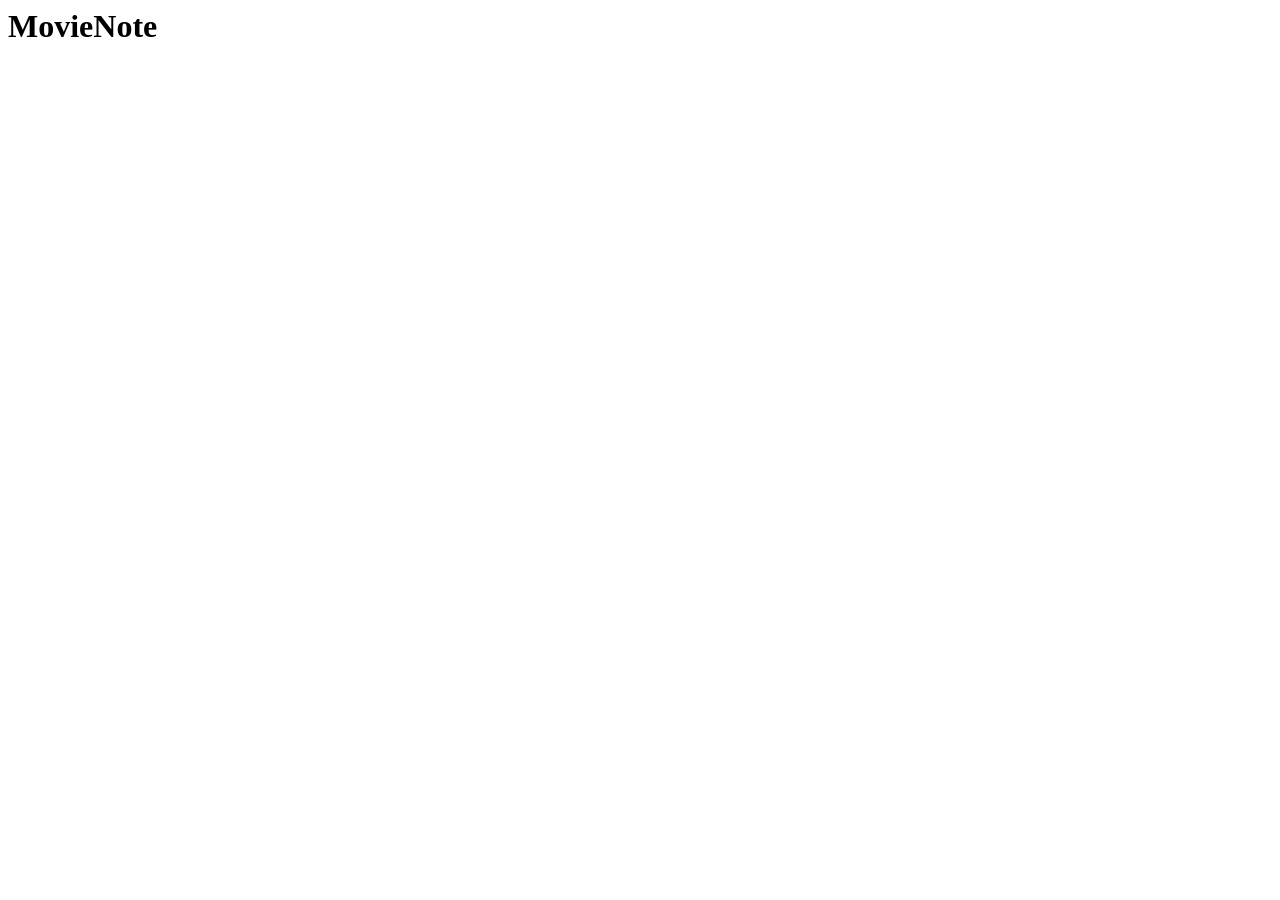
==== project/index.html @ 64e67f9e "test commit" ====
<html lang="en">
<head>
    <meta charset="UTF-8">
    <meta name="viewport" content="width=device-width, initial-scale=1.0">
    <title>MovieNote</title>
</head>
<body>
    <h1>MovieNote</h1>
    
</body>
</html>
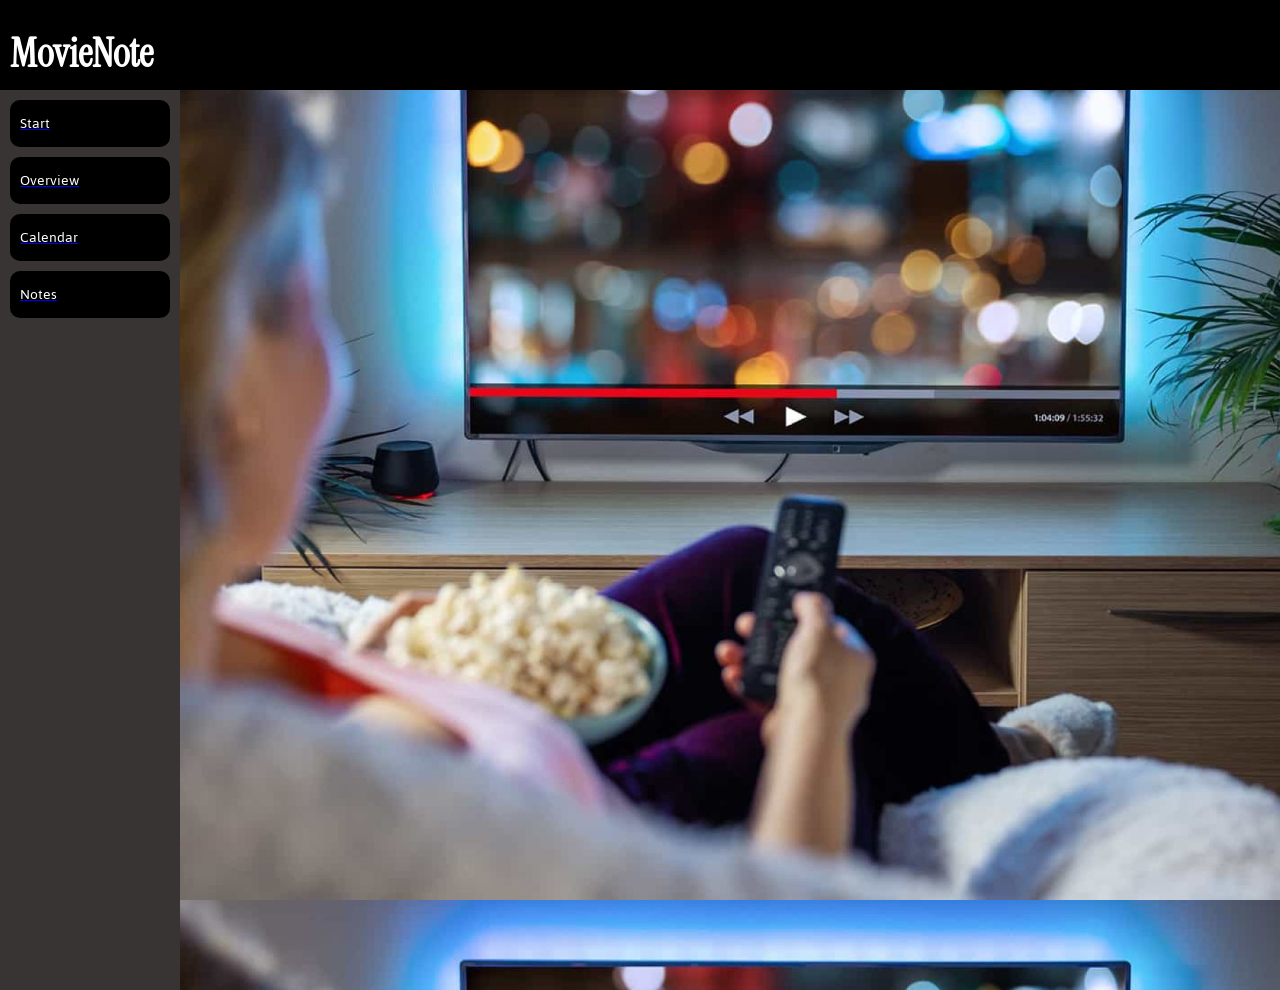
==== commit 692279ac: "Added basic navigation" ====
--- a/project/index.html
+++ b/project/index.html
@@ -3,9 +3,20 @@
     <meta charset="UTF-8">
     <meta name="viewport" content="width=device-width, initial-scale=1.0">
     <title>MovieNote</title>
+    <link rel="stylesheet" href="style.css">
 </head>
-<body>
-    <h1>MovieNote</h1>
+<body id="indexBody">
+    <div id="header">
+        <h1>MovieNote</h1>
+    </div>
     
+    <div id="navigation">
+        <a href="index.html"><div>Start</div></a>
+        <a href="overview.html"><div>Overview</div></a>
+        <a href="calendar.html"><div>Calendar</div></a>
+        <a href="notes.html"><div>Notes</div></a> 
+    </div>
+
+
 </body>
 </html>
--- a/project/style.css
+++ b/project/style.css
@@ -0,0 +1,71 @@
+@font-face {
+    font-family: "InstrumentSerif";
+    src: url(fonts/InstrumentSerif.ttf);
+}
+
+@font-face {
+    font-family: "Jaldi";
+    src: url(fonts/Jaldi.ttf);
+}
+
+:root {
+    --lightGray: #D9D9D9;
+    --midGray: #9A9898;
+    --darkGray: #383434;
+    --brownishGray: #645555;
+}
+
+* {
+    font-family: "Jaldi";
+}
+
+body, html {
+    margin: 0;
+}
+
+h1 {
+    font-family: "InstrumentSerif";
+    font-size: 40px;
+    color: white;
+    position: absolute;
+    left: 10px;
+}
+
+#header {
+    background-color: black;
+    z-index: 2;
+    position: absolute;
+    height: 10vh;
+    top: 0;
+    width: 100%;
+}
+
+#navigation {
+    display: block;
+    background-color: var(--darkGray);
+    width: 20vh;
+    position: absolute;
+    top: 10%;
+    height: 100%;
+    z-index: 1;
+}
+
+#navigation div {
+    background-color: black;
+    margin: 10px;
+    color: white;
+    padding: 10px;
+    border-radius: 10px;
+}
+
+#navigation div:hover {
+    cursor: pointer;
+    background-color: var(--lightGray);
+    color: black;
+    transition: 0.5s;
+}
+
+#indexBody {
+    background-image: url(img/backgroundIndex.jpg);
+    background-size: cover;
+}
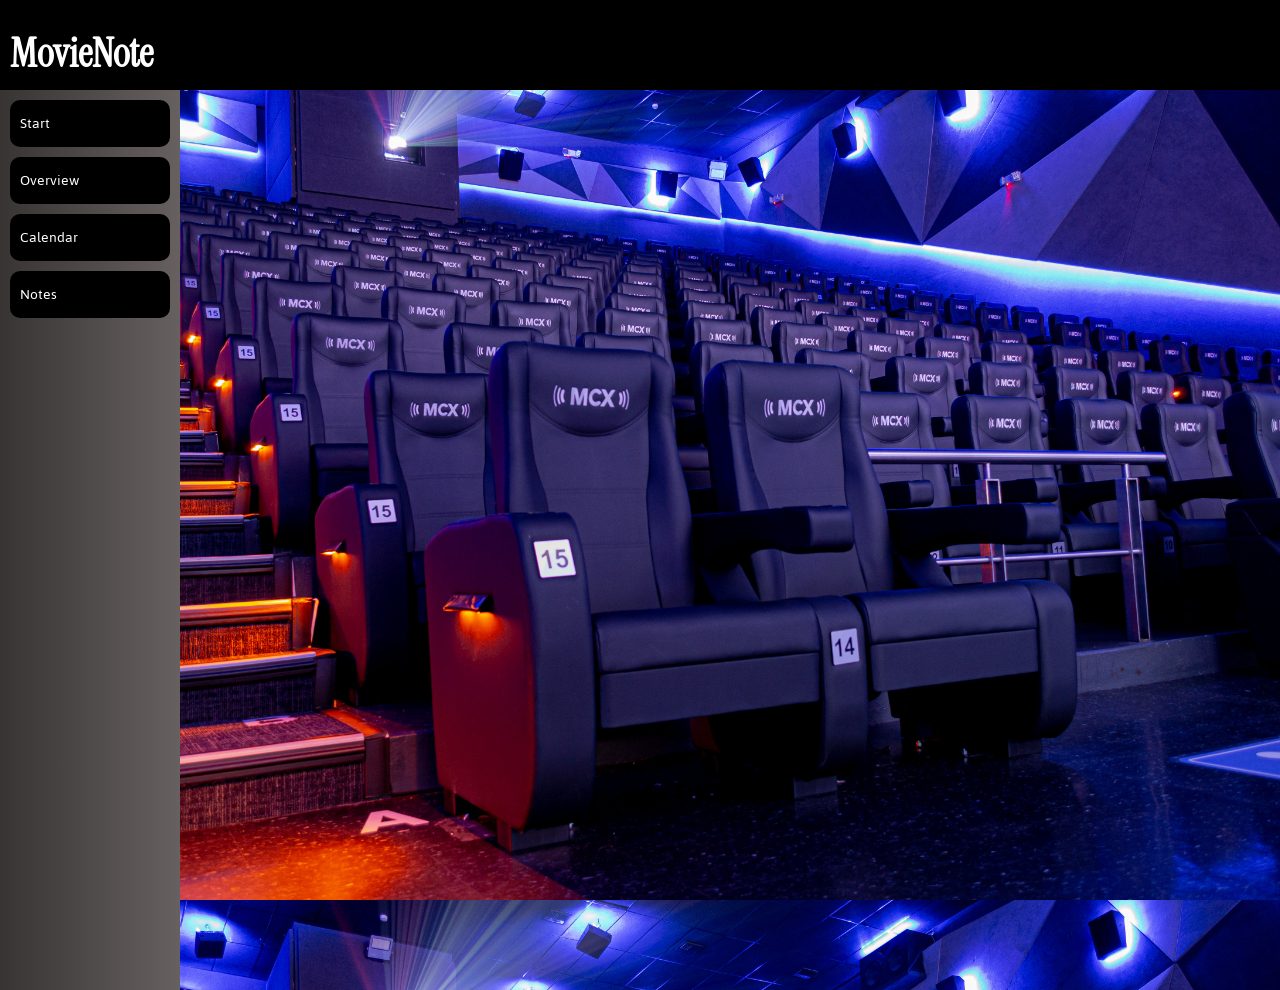
==== commit 019937ad: "Design weitergearbeitet" ====
--- a/project/index.html
+++ b/project/index.html
@@ -17,6 +17,5 @@
         <a href="notes.html"><div>Notes</div></a> 
     </div>
 
-
 </body>
 </html>
--- a/project/style.css
+++ b/project/style.css
@@ -23,12 +23,20 @@
     margin: 0;
 }
 
+body {
+    
+}
+
 h1 {
     font-family: "InstrumentSerif";
     font-size: 40px;
     color: white;
     position: absolute;
     left: 10px;
+}
+
+a {
+    text-decoration: none;
 }
 
 #header {
@@ -48,6 +56,8 @@
     top: 10%;
     height: 100%;
     z-index: 1;
+    background: #383434;
+    background: linear-gradient(90deg,rgba(56, 52, 52, 1) 0%, rgb(103, 96, 96) 100%);
 }
 
 #navigation div {
